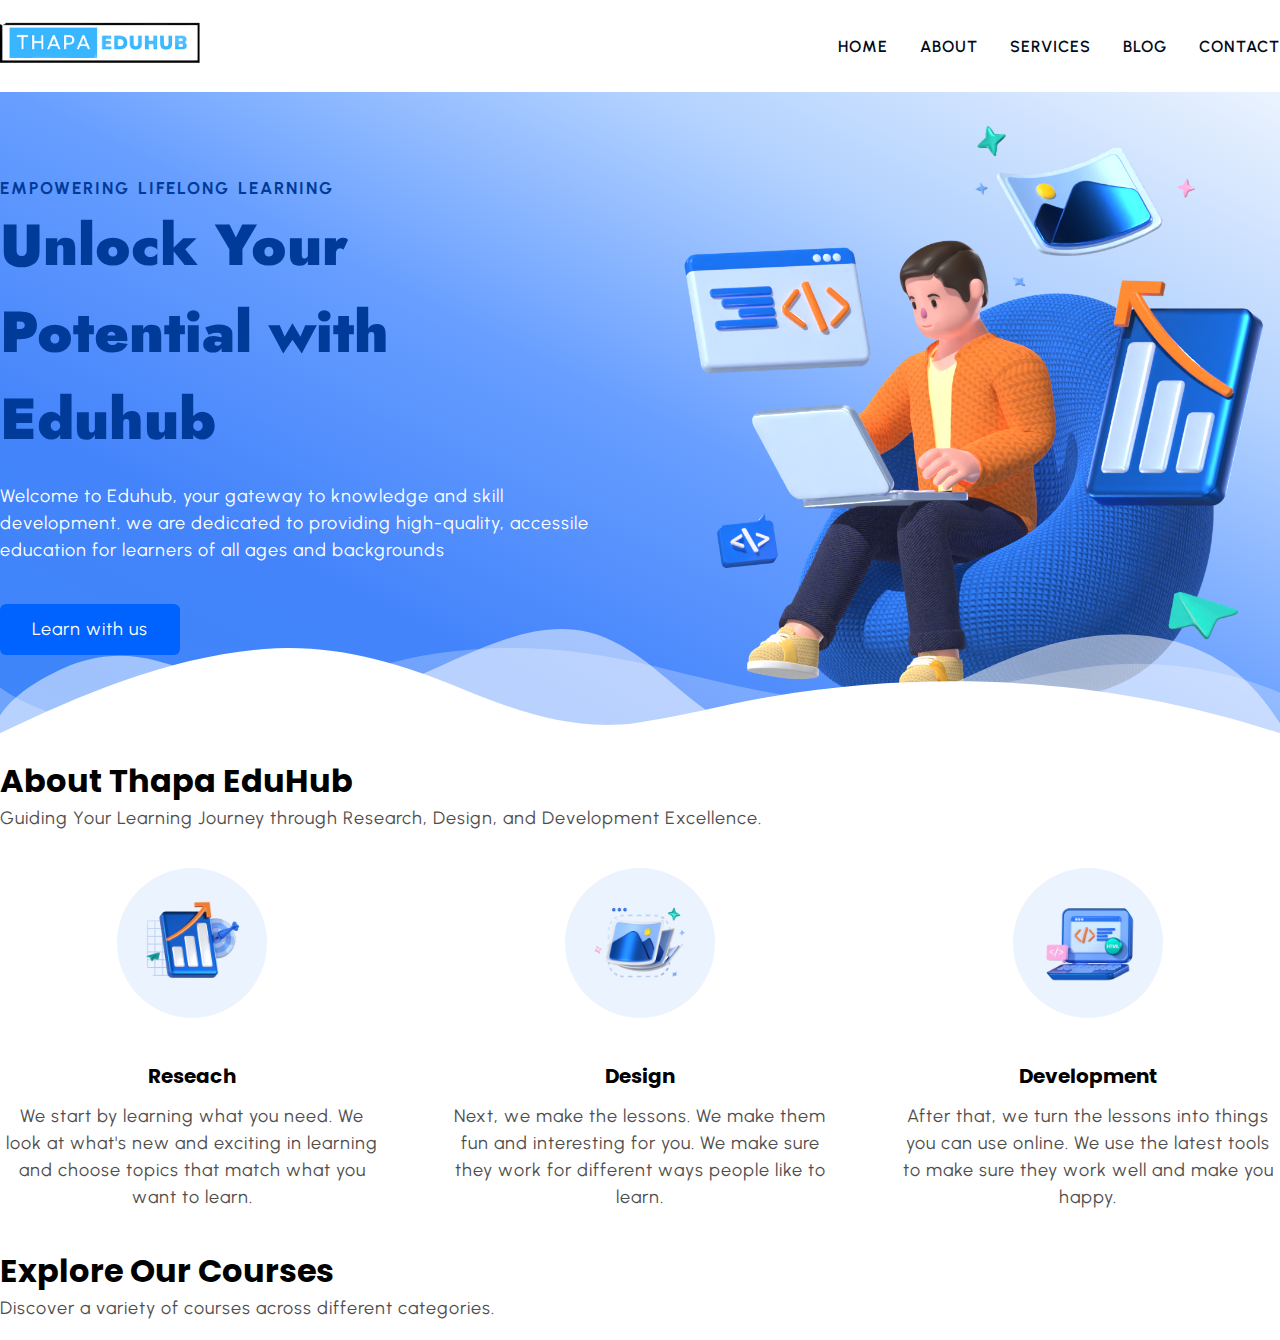
==== index.html @ 8317f64d "Eduhub - nav, main, about" ====
<!DOCTYPE html>
<html lang="en">
<head>
    <meta charset="UTF-8">
    <meta name="viewport" content="width=device-width, initial-scale=1.0">
    <title>Eduhub</title>
    <link rel="stylesheet" href="css/style.css">
</head>
<body>
    <!--Start Navbar-->
    <header class="section-navbar">
        <div class="container">
            <div class="navbar-brand">
                <a href="index.html">
                    <img src="./images/logo.png" alt="Eduhub" width="80%" height="auto">
                </a>
            </div>
            <nav class="navbar">
                <ul>
                    <li class="nav-item"><a class="nav-link" href="/">Home</a></li>
                    <li class="nav-item"><a class="nav-link" href="/">About</a></li>
                    <li class="nav-item"><a class="nav-link" href="/">Services</a></li>
                    <li class="nav-item"><a class="nav-link" href="/">Blog</a></li>
                    <li class="nav-item"><a class="nav-link" href="/">Contact</a></li>
                </ul>
            </nav>
        </div>
    </header>
    <!--End Navbar-->

    <!--Start Hero Section -->
    <main>
        <div class="section-hero">
            <div class="container grid grid-two--cols">
                <div class="section-hero--content">
                    <p class="hero-subheading">EMPOWERING LIFELONG LEARNING</p>
                    <h1 class="hero-heading">
                        Unlock Your Potential with Eduhub
                    </h1>
                    <p class="hero-para">
                        Welcome to Eduhub, your gateway to knowledge and skill development. we are dedicated to providing high-quality, accessile education for learners of all ages and backgrounds  
                    </p>
                    <div class="hero-btn">
                        <a href="services.html" class="btn btn-white">Learn with us</a>
                    </div>
                </div>
                <div class="section-hero--image">
                    <figure>
                        <img src="./images/main-hero.png" alt="a 3d character doing coding stuff">
                    </figure>
                </div>
            </div>
        </div>

        <div class="custom-shape-divider-bottom-1696162272">
            <svg
              data-name="Layer 1"
              xmlns="http://www.w3.org/2000/svg"
              viewBox="0 0 1200 120"
              preserveAspectRatio="none"
            >
              <path
                d="M0,0V46.29c47.79,22.2,103.59,32.17,158,28,70.36-5.37,136.33-33.31,206.8-37.5C438.64,32.43,512.34,53.67,583,72.05c69.27,18,138.3,24.88,209.4,13.08,36.15-6,69.85-17.84,104.45-29.34C989.49,25,1113-14.29,1200,52.47V0Z"
                opacity=".25"
                class="shape-fill"
              ></path>
              <path
                d="M0,0V15.81C13,36.92,27.64,56.86,47.69,72.05,99.41,111.27,165,111,224.58,91.58c31.15-10.15,60.09-26.07,89.67-39.8,40.92-19,84.73-46,130.83-49.67,36.26-2.85,70.9,9.42,98.6,31.56,31.77,25.39,62.32,62,103.63,73,40.44,10.79,81.35-6.69,119.13-24.28s75.16-39,116.92-43.05c59.73-5.85,113.28,22.88,168.9,38.84,30.2,8.66,59,6.17,87.09-7.5,22.43-10.89,48-26.93,60.65-49.24V0Z"
                opacity=".5"
                class="shape-fill"
              ></path>
              <path
                d="M0,0V5.63C149.93,59,314.09,71.32,475.83,42.57c43-7.64,84.23-20.12,127.61-26.46,59-8.63,112.48,12.24,165.56,35.4C827.93,77.22,886,95.24,951.2,90c86.53-7,172.46-45.71,248.8-84.81V0Z"
                class="shape-fill"
              ></path>
            </svg>
          </div>
    </main>
    <!--End Hero Section-->

    <!--Start about section-->
    <section class="section-about">
        <div class="container">
            <h2 class="section-commom-heading">About Thapa EduHub</h2>
            <p class="section-common-subheading">
                Guiding Your Learning Journey through Research, Design, and Development Excellence.
            </p>
        </div>

        <div class="container grid grid-three--cols">
            <div class="about-div">
                <div class="icon">
                    <img src="images\research.png" alt="eduhub research team">
                </div>
                <h3 class="section-common--title">Reseach</h3>
                <p>We start by learning what you need. We look at what's new and exciting in learning and choose topics that match what you want to learn.</p>
            </div>

            <div class="about-div">
                <div class="icon">
                    <img src="images\design.png" alt="eduhub design team">
                </div>
                <h3 class="section-common--title">Design</h3>
                <p>Next, we make the lessons. We make them fun and interesting for you. We make sure they work for different ways people like to learn.</p>
            </div>

            <div class="about-div">
                <div class="icon">
                    <img src="images\Coding.png" alt="eduhub dev team">
                </div>
                <h3 class="section-common--title">Development</h3>
                <p>After that, we turn the lessons into things you can use online. We use the latest tools to make sure they work well and make you happy.</p>
            </div>
        </div>
    </section>
    <!--End about section-->

    <!--Start courses section-->
    <section class="section-course">
        <div class="container">
            <h2 class="section-commom-heading">Explore Our Courses</h2>
            <p class="section-common-subheading">
                Discover a variety of courses across different categories.
            </p>
        </div>
    </section>
    <!--End courses section-->
</body>
</html>
---- css/style.css ----
@import url("https://fonts.googleapis.com/css2?family=Jost:wght@300;400;500;700;900&family=Poppins:wght@200;300;400;600&family=Quicksand:wght@300;400;500;600;700&family=Urbanist:wght@300;400;500;600;700;800;900&display=swap");
/* base rule  */

* {
  margin: 0;
  padding: 0;
  box-sizing: border-box;
  font-family: "Urbanist", sans-serif;
}

html {
  font-size: 62.5%;
  /* 1rem = 10px  */
  /* scroll-behavior: smooth; */
  /* scroll-snap-type: Y proximity; */
}

h1,
h2,
h3,
h4,
h5,
h6 {
  font-family: "Poppins", sans-serif;
}

p,
li,
a,
label {
  font-family: "Urbanist", sans-serif;
  font-size: 1.8rem;
  letter-spacing: 0.1rem;
  font-weight: 400;
  color: var(--para-color);
  line-height: 1.5;
}

a {
  text-decoration: none;
}

li {
  list-style: none;
}

/* theme */

:root {
  --main-color: #0062ff;
  --supporting-color: #ebf3fe;
  --font-color: #424242;
  /* --bg-color: #ffffff; */
  --bg-color: #f7fcff;
  --heading-color: #000a19;
  --hero-heading-color: #003b99;
  --white-color: #ffffff;
  --para-color: #504e4d;
  --bnt-hover-bg-color: #003b99;
  --btn-box-shadow: rgba(100, 100, 111, 0.2) 0px 7px 29px 0px;
  --footer-bg-color: #040d12;
}

/* layout */
.container{
  max-width: 142rem;
  margin: 0 auto;
  padding: 1.8rem 0;
}

.grid{
  display: grid;
}

.grid-two--cols{
  grid-template-columns: repeat(2,1fr);
}

.grid-three--cols{
  grid-template-columns: repeat(3,1fr);
}
/* module / reusable  */

.section-commom-heading{
  font-size: 3.2rem;
  font-weight: 700;
  text-transform: capitalize;
}

.section-commom-subheading{
  color: var(--heading-color);
}

.section-common--title{
  font-size: 2rem;
  margin: 4rem 0 1.2rem 0;
}

.btn{
  display: inline-block;
  padding:1.2rem 3.2rem;
  background-color: var(--main-color);
  color: var(--white-color);
  border-radius: 0.6rem;
}
/* states  */

.btn:hover {
  background-color: var(--bnt-hover-bg-color);
  cursor: pointer;
  box-shadow: var(--btn-box-shadow);
}

/***** navbar Section *****/
.section-navbar{
  width: 100%;
  box-shadow: rgba(0,0,0,0.05) 0px 6px 24px 0px, rgba(0,0,0,0.08) 0px 0px 0px 1px;
}

.section-navbar .container{
  display: flex;
  justify-content: space-between;
  align-items: center;
}

.section-navbar .navbar ul{
  display: flex;
  gap: 3.2rem;
  /* text-transform: capitalize; */
  & li a{
    color: var(--heading-color);
    text-transform: uppercase;
    font-weight: 600;
    font-size: 1.6rem;
    display: inline-block;
    position: relative;
    &::after{
      content: "";
      position: absolute;
      bottom: -0.3rem;
      left: 0;
      width: 0%;
      border-bottom: 0.2rem solid var(--main-color);
      transition: all 0.3s linear;
    }
  }

  & li a:hover::after{
    width: 100%;
  }
}
/* end navbar */


/* hero section */

main{
  position: relative;
  background-image: linear-gradient(
    to top right,
    #3d86fa,
    #4484fb,
    #679eff,
    #b3d2ff,
    #ebf3fe
  );
}

.section-hero .grid{
  align-items: center;
  gap: 6.4rem;
  
  & .hero-subheading{
    text-transform: uppercase;
    letter-spacing: 0.2rem;
    font-size: 1.7rem;
    word-spacing: 0.2rem;
    color: var(--hero-heading-color);
    font-weight: 700;
  }

  & .hero-heading{
    font-size: 5.8rem;
    font-family: "jost";
    line-height: 1.5;
    color: var(--hero-heading-color);
    font-weight: 900;
  }

  & .hero-para{
    color: var(--white-color);
    margin: 2rem 0 4rem 0;
  
  }
}
.section-hero--image img{
  width: 100%;
  height: auto;
  transform: scaleX(-1);
}

/* shape divider */
.custom-shape-divider-bottom-1696162272 {
  position: absolute;
  bottom: 0;
  left: 0;
  width: 100%;
  overflow: hidden;
  line-height: 0;
  transform: rotate(180deg);
}

.custom-shape-divider-bottom-1696162272 svg {
  position: relative;
  display: block;
  width: calc(100% + 1.3px);
  height: 12rem;
}

.custom-shape-divider-bottom-1696162272 .shape-fill {
  fill: #ffffff;
}
/* end shape divider */
/* end hero section */

/* about section  */

.section-about .grid{
  gap: 6.4rem;
}

.section-about .about-div{
  text-align: center;
}
.section-about img{
  padding: 2.4rem;
  background-color: var(--supporting-color);
  width: 15rem;
  height: auto;
  border-radius: 50%;
  transition: all 0.3s linear;
}

.about-div .icon:hover > img{
  transform: rotate(360deg);
  background: linear-gradient(to right, #0575e6, #021b79);
}
/* end about section  */
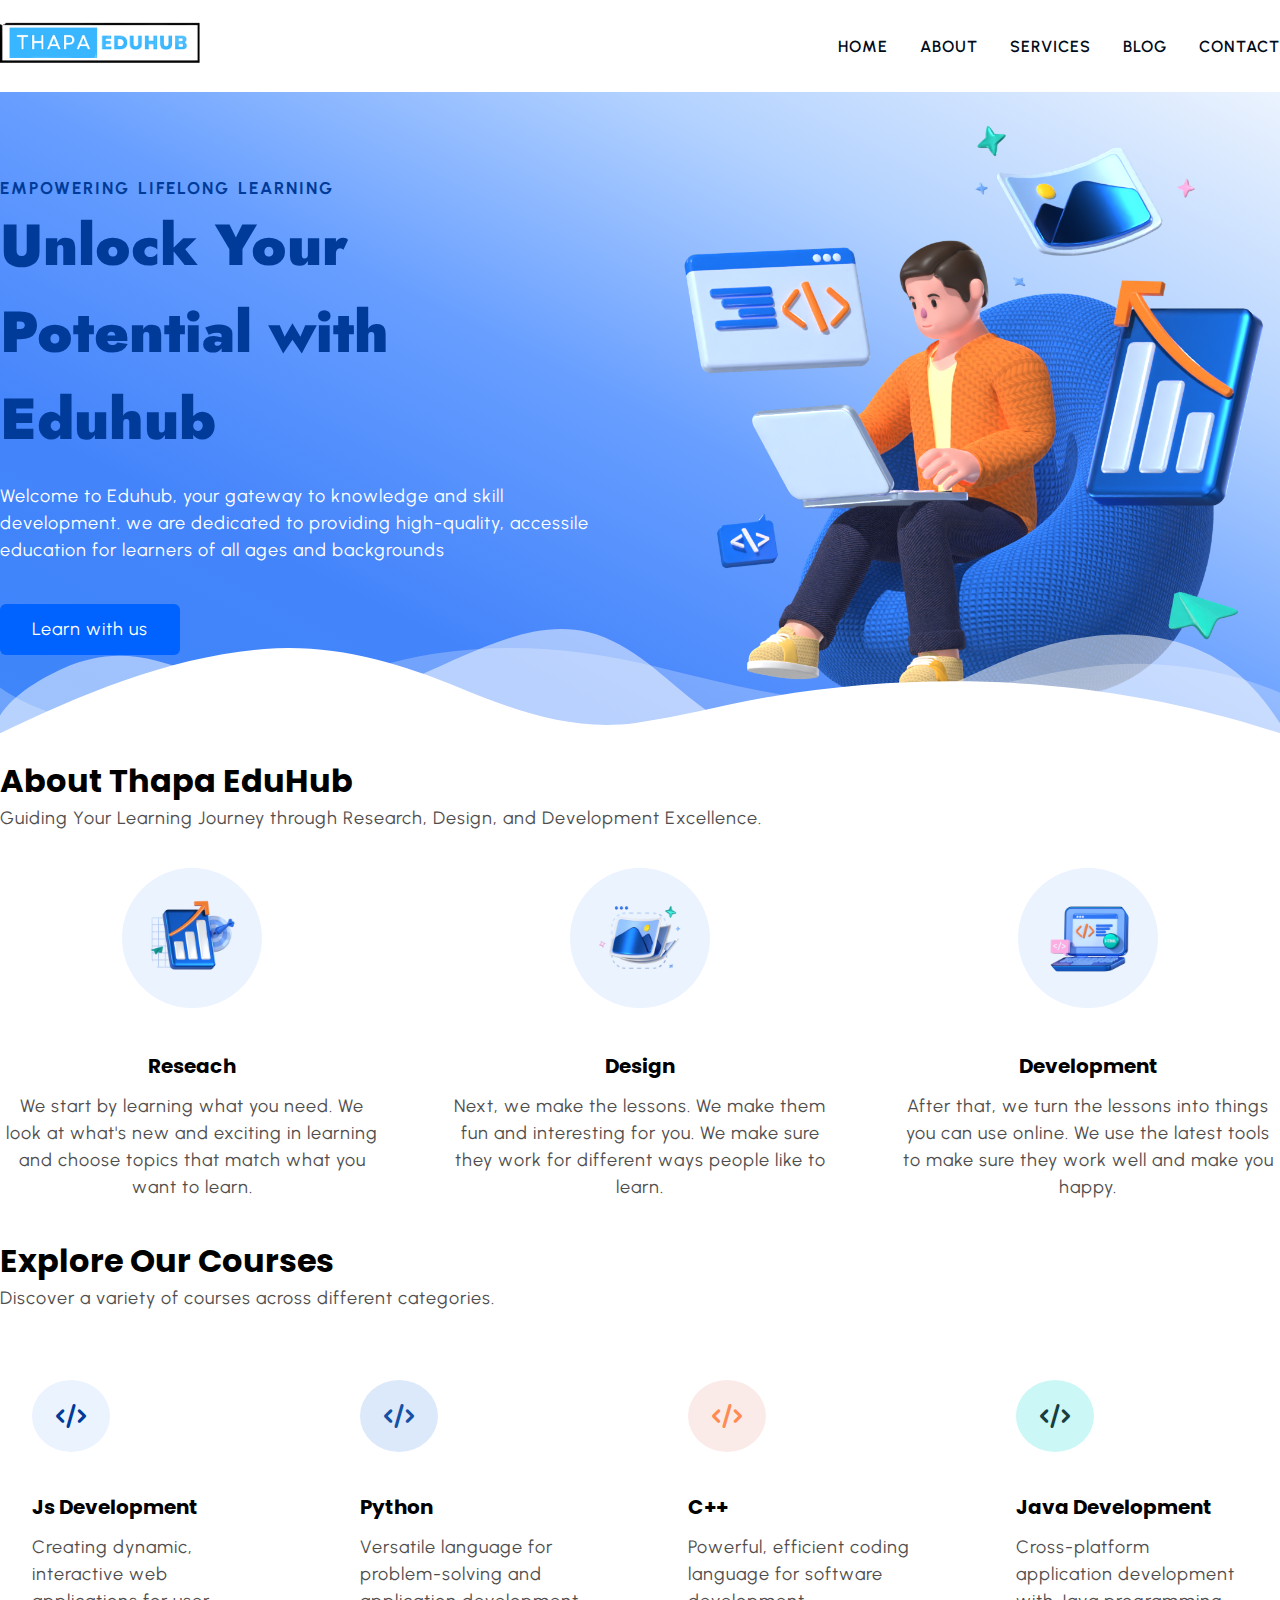
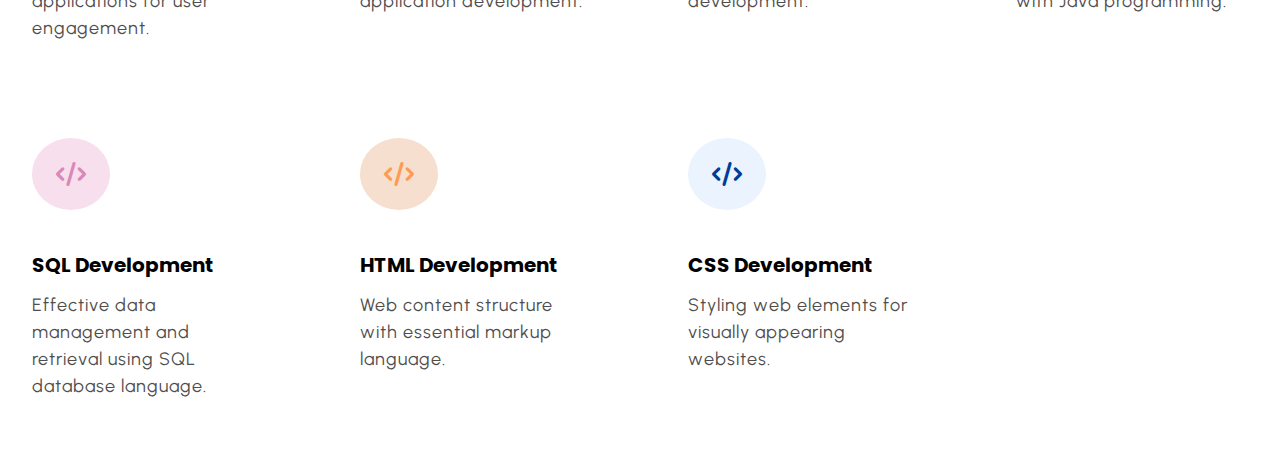
==== commit 31b2bc4c: "course section" ====
--- a/index.html
+++ b/index.html
@@ -5,6 +5,13 @@
     <meta name="viewport" content="width=device-width, initial-scale=1.0">
     <title>Eduhub</title>
     <link rel="stylesheet" href="css/style.css">
+    <link
+      rel="stylesheet"
+      href="https://cdnjs.cloudflare.com/ajax/libs/font-awesome/6.0.0/css/all.min.css"
+      integrity="sha512-9usAa10IRO0HhonpyAIVpjrylPvoDwiPUiKdWk5t3PyolY1cOd4DSE0Ga+ri4AuTroPR5aQvXU9xC6qOPnzFeg=="
+      crossorigin="anonymous"
+      referrerpolicy="no-referrer"
+    />
 </head>
 <body>
     <!--Start Navbar-->
@@ -123,6 +130,64 @@
                 Discover a variety of courses across different categories.
             </p>
         </div>
+
+        <div class="container grid grid-four--cols">
+            <div class="course-div">
+                <div class="icon">
+                    <i class="fa-solid fa-code"></i>
+                </div>
+                <h3 class="section-common--title">Js Development</h3>
+                <p>Creating dynamic, interactive web applications for user engagement.</p>
+            </div>
+
+            <div class="course-div">
+                <div class="icon">
+                    <i class="fa-solid fa-code"></i>
+                </div>
+                <h3 class="section-common--title">Python</h3>
+                <p>Versatile language for problem-solving and application development.</p>
+            </div>
+
+            <div class="course-div">
+                <div class="icon">
+                    <i class="fa-solid fa-code"></i>
+                </div>
+                <h3 class="section-common--title">C++</h3>
+                <p>Powerful, efficient coding language for software development.</p>
+            </div>
+
+            <div class="course-div">
+                <div class="icon">
+                    <i class="fa-solid fa-code"></i>
+                </div>
+                <h3 class="section-common--title">Java Development</h3>
+                <p>Cross-platform application development with Java programming.</p>
+            </div>
+
+            <div class="course-div">
+                <div class="icon">
+                    <i class="fa-solid fa-code"></i>
+                </div>
+                <h3 class="section-common--title">SQL Development</h3>
+                <p>Effective data management and retrieval using SQL database language.</p>
+            </div>
+
+            <div class="course-div">
+                <div class="icon">
+                    <i class="fa-solid fa-code"></i>
+                </div>
+                <h3 class="section-common--title">HTML Development</h3>
+                <p>Web content structure with essential markup language.</p>
+            </div>
+
+            <div class="course-div">
+                <div class="icon">
+                    <i class="fa-solid fa-code"></i>
+                </div>
+                <h3 class="section-common--title">CSS Development</h3>
+                <p>Styling web elements for visually appearing websites.</p>
+            </div>
+        </div>
     </section>
     <!--End courses section-->
 </body>
--- a/css/style.css
+++ b/css/style.css
@@ -79,6 +79,10 @@
 .grid-three--cols{
   grid-template-columns: repeat(3,1fr);
 }
+
+.grid-four--cols{
+  grid-template-columns: repeat(4,1fr);
+}
 /* module / reusable  */
 
 .section-commom-heading{
@@ -94,6 +98,14 @@
 .section-common--title{
   font-size: 2rem;
   margin: 4rem 0 1.2rem 0;
+}
+
+.fa-solid {
+  padding: 2.4rem;
+  background-color: var(--supporting-color);
+  font-size: 2.4rem;
+  border-radius: 50%;
+  color: var(--hero-heading-color);
 }
 
 .btn{
@@ -224,7 +236,6 @@
 /* end hero section */
 
 /* about section  */
-
 .section-about .grid{
   gap: 6.4rem;
 }
@@ -235,7 +246,7 @@
 .section-about img{
   padding: 2.4rem;
   background-color: var(--supporting-color);
-  width: 15rem;
+  width: 14em;
   height: auto;
   border-radius: 50%;
   transition: all 0.3s linear;
@@ -245,4 +256,45 @@
   transform: rotate(360deg);
   background: linear-gradient(to right, #0575e6, #021b79);
 }
-/* end about section  */+/* end about section  */   
+
+/* Course section */
+
+.section-course .grid{
+  gap: 3.2rem;
+}
+
+.section-course .course-div{
+  padding: 3.2rem;
+}
+
+.section-course .course-div:hover{
+  box-shadow: var(--btn-box-shadow);
+}
+
+.course-div:nth-child(2) .icon .fa-solid{
+  color: #68bf9b;
+  background-color:#e7f6ef;
+}
+
+.course-div:nth-child(3) .icon .fa-solid{
+  color: #ff8b52;
+  background-color:#fbebe8;
+}
+.course-div:nth-child(4) .icon .fa-solid{
+  color: #183d3d;
+  background-color:#ccf7f7;
+}
+.course-div:nth-child(5) .icon .fa-solid{
+  color: #d988b9;
+  background-color: rgb(247, 223, 238);
+}
+.course-div:nth-child(6) .icon .fa-solid{
+  color: #ff9b50;
+  background-color:#f6dfce;
+}
+.course-div:nth-child(2) .icon .fa-solid{
+  color: #1450a3;
+  background-color:#dce9fa;
+}
+/* end Course section */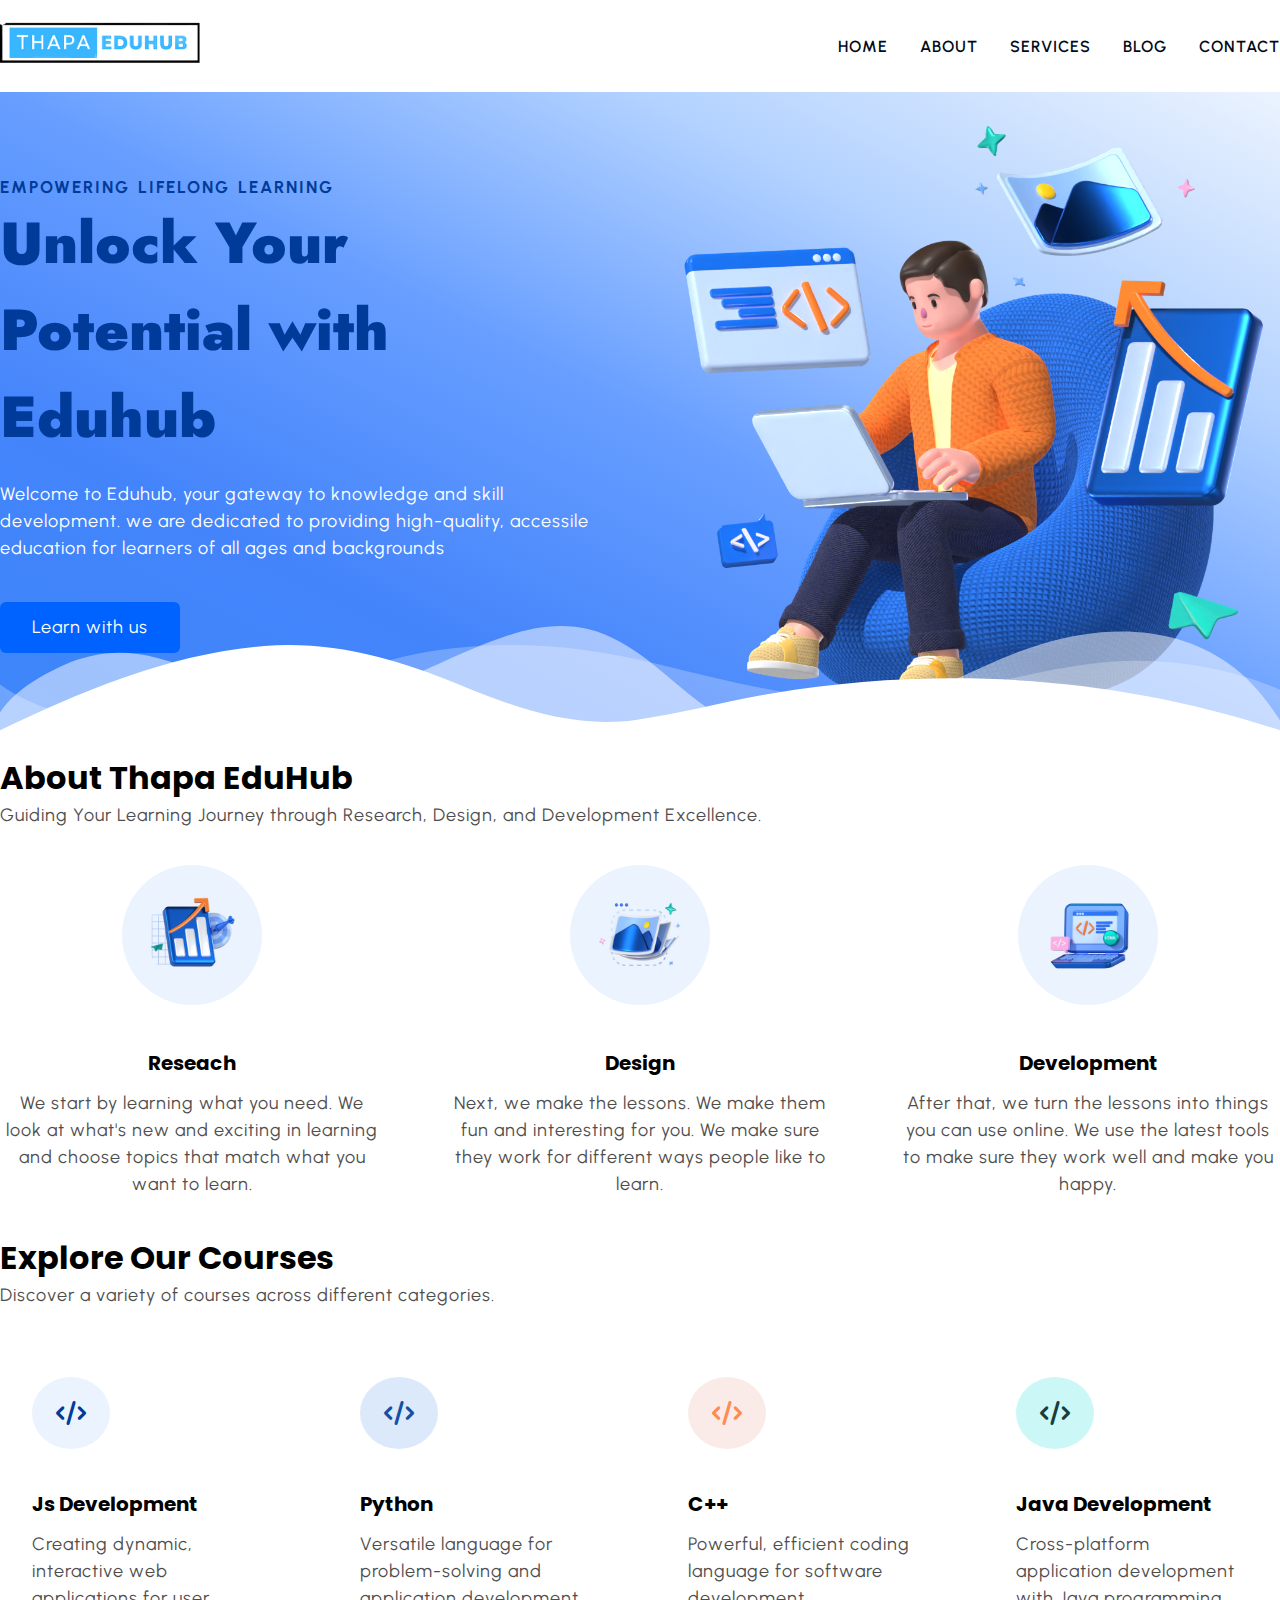
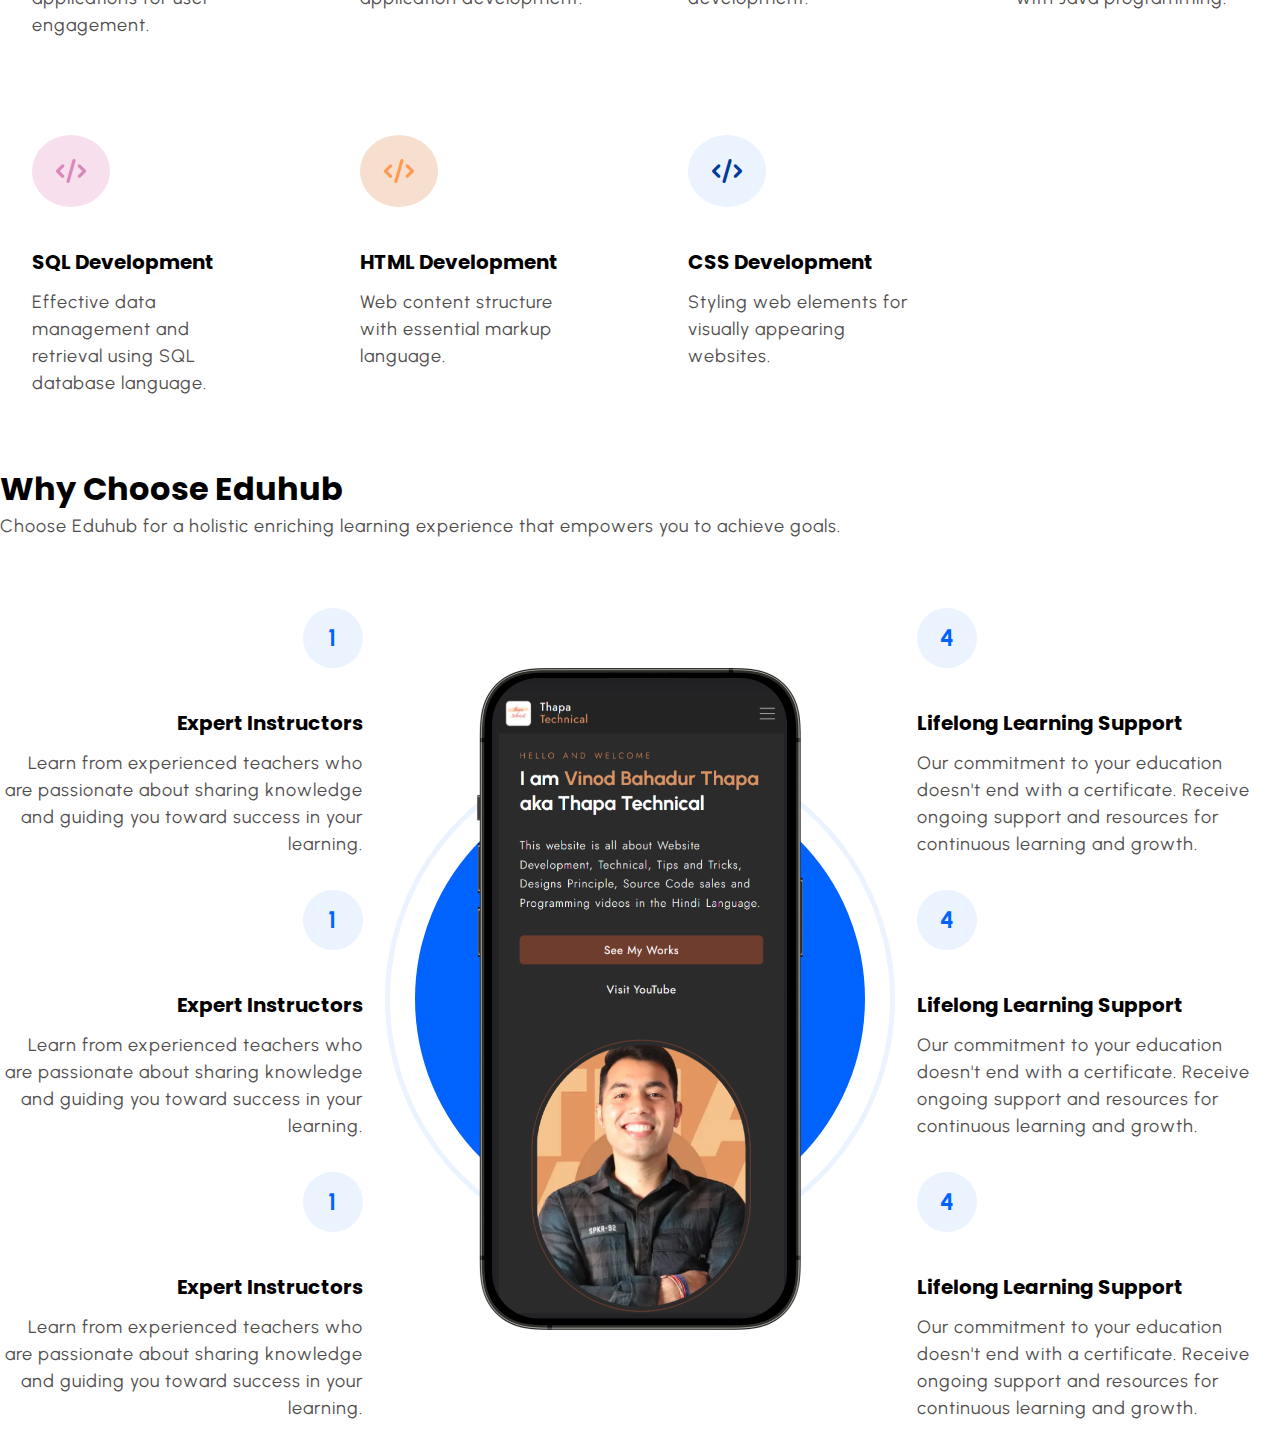
==== commit a898810f: "why to choose section" ====
--- a/index.html
+++ b/index.html
@@ -190,5 +190,79 @@
         </div>
     </section>
     <!--End courses section-->
+
+    <!--start why choose section-->
+    <section class="section-why--choose">
+        <div class="container">
+            <h2 class="section-commom-heading">Why Choose Eduhub</h2>
+            <p class="section-common-subheading">
+                Choose Eduhub for a holistic enriching learning experience that empowers you to achieve goals.
+            </p>
+        </div>
+
+        <div class="container grid grid-three--cols">
+            <div class="choose-left--div text-align--right">
+                <div class="why-choose--div">
+                    <p class="common-text--highlight">1</p>
+                    <h3 class="section-common--title">Expert Instructors</h3>
+                    <p>
+                        Learn from experienced teachers who are passionate about sharing knowledge and guiding you toward success in your learning.
+                    </p>
+                </div>
+
+                <div class="why-choose--div">
+                    <p class="common-text--highlight">1</p>
+                    <h3 class="section-common--title">Expert Instructors</h3>
+                    <p>
+                        Learn from experienced teachers who are passionate about sharing knowledge and guiding you toward success in your learning.
+                    </p>
+                </div>
+
+                <div class="why-choose--div">
+                    <p class="common-text--highlight">1</p>
+                    <h3 class="section-common--title">Expert Instructors</h3>
+                    <p>
+                        Learn from experienced teachers who are passionate about sharing knowledge and guiding you toward success in your learning.
+                    </p>
+                </div>
+            </div>
+
+            <!--center part of image -->
+
+            <div class="choose-center--div">
+                <figure>
+                    <img src="./images/mobile.png" alt="official image">
+                </figure>
+            </div>
+
+            <!-- right side of the content -->
+            <div class="choose-right--div text-align--left">
+                <div class="why-choose--div">
+                    <p class="common-text--highlight">4</p>
+                    <h3 class="section-common--title">Lifelong Learning Support</h3>
+                    <p>
+                        Our commitment to your education doesn't end with a certificate. Receive ongoing support and resources for continuous learning and growth.
+                    </p>
+                </div>
+
+                <div class="why-choose--div">
+                    <p class="common-text--highlight">4</p>
+                    <h3 class="section-common--title">Lifelong Learning Support</h3>
+                    <p>
+                        Our commitment to your education doesn't end with a certificate. Receive ongoing support and resources for continuous learning and growth.
+                    </p>
+                </div>
+
+                <div class="why-choose--div">
+                    <p class="common-text--highlight">4</p>
+                    <h3 class="section-common--title">Lifelong Learning Support</h3>
+                    <p>
+                        Our commitment to your education doesn't end with a certificate. Receive ongoing support and resources for continuous learning and growth.
+                    </p>
+                </div>
+            </div>
+        </div>
+        </section>
+    <!--End why choose section-->
 </body>
 </html>--- a/css/style.css
+++ b/css/style.css
@@ -297,4 +297,98 @@
   color: #1450a3;
   background-color:#dce9fa;
 }
-/* end Course section */+/* end Course section */
+
+/* why choose section */
+
+.section-why--choose .grid{
+  gap: 9.6rem;
+}
+
+.why-choose--div{
+  margin-top: 3.2rem;
+}
+
+.section-why--choose .text-align--right .why-choose--div{
+  display: flex;
+  flex-direction: column;
+  justify-content: start;
+  align-items: end;
+  text-align: right;
+}
+
+.common-text--highlight{
+  width: 6rem;
+  aspect-ratio: 1;
+  background-color: var(--supporting-color);
+  color: var(--main-color);
+  display: flex;
+  justify-content: center;
+  align-items: center;
+  font-size: 2.4rem;
+  font-weight: 700;
+  border-radius: 50%;
+}
+
+.choose-center--div img{
+  width: 90%;
+  height: auto;
+}
+
+.choose-center--div, figure{
+  display: flex;
+  justify-content: center;
+  align-items: center;
+  position: relative;
+}
+
+.choose-center--div figure:before, .choose-center--div figure::after{
+  content: "";
+  position: absolute;
+  top: 50%;
+  left: 50%;
+  transform: translate(-50%, -50%);
+  background-color: var(--main-color);
+  width: 45rem;
+  /* aspect-ratio: 1; */
+  height: 45rem;
+  border-radius: 50%;
+  z-index: -1;
+  
+}
+
+.choose-center--div figure::before{
+  animation: circle 5s linear infinite;
+}
+
+@keyframes circle{
+  0%{
+    background-color: #b3d0ff;
+  }
+
+  25%{
+    background-color: #80b1ff;
+  }
+
+  50%{
+    background-color: #4d91ff;
+  }
+
+  75%{
+    background-color: #99c0ff;
+  }
+
+  100%{
+    background-color: #3381ff;
+  }
+ 
+}
+
+.choose-center--div figure::after{
+  width: 50rem;
+  height: 50rem;
+  background-color: transparent;
+  z-index: -2;
+  border: 0.5rem solid var(--supporting-color);
+}
+/* end why choose section */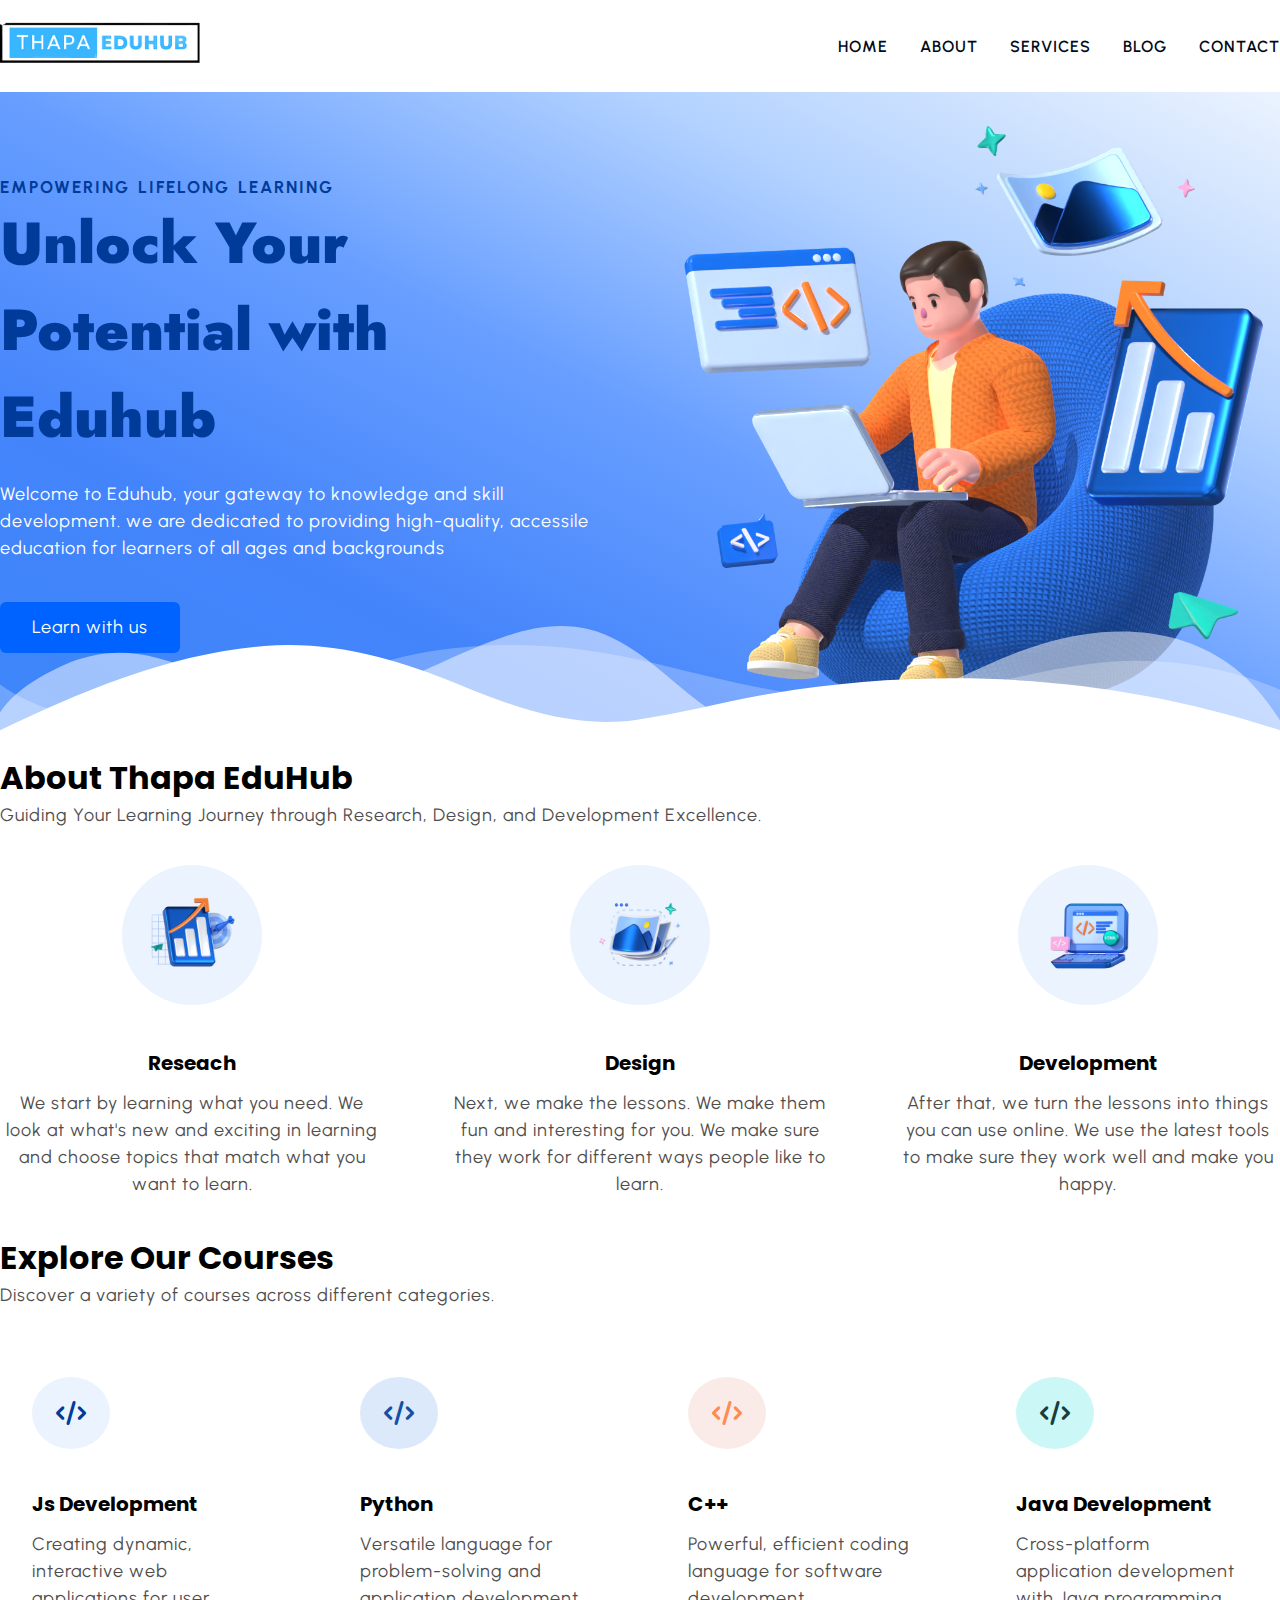
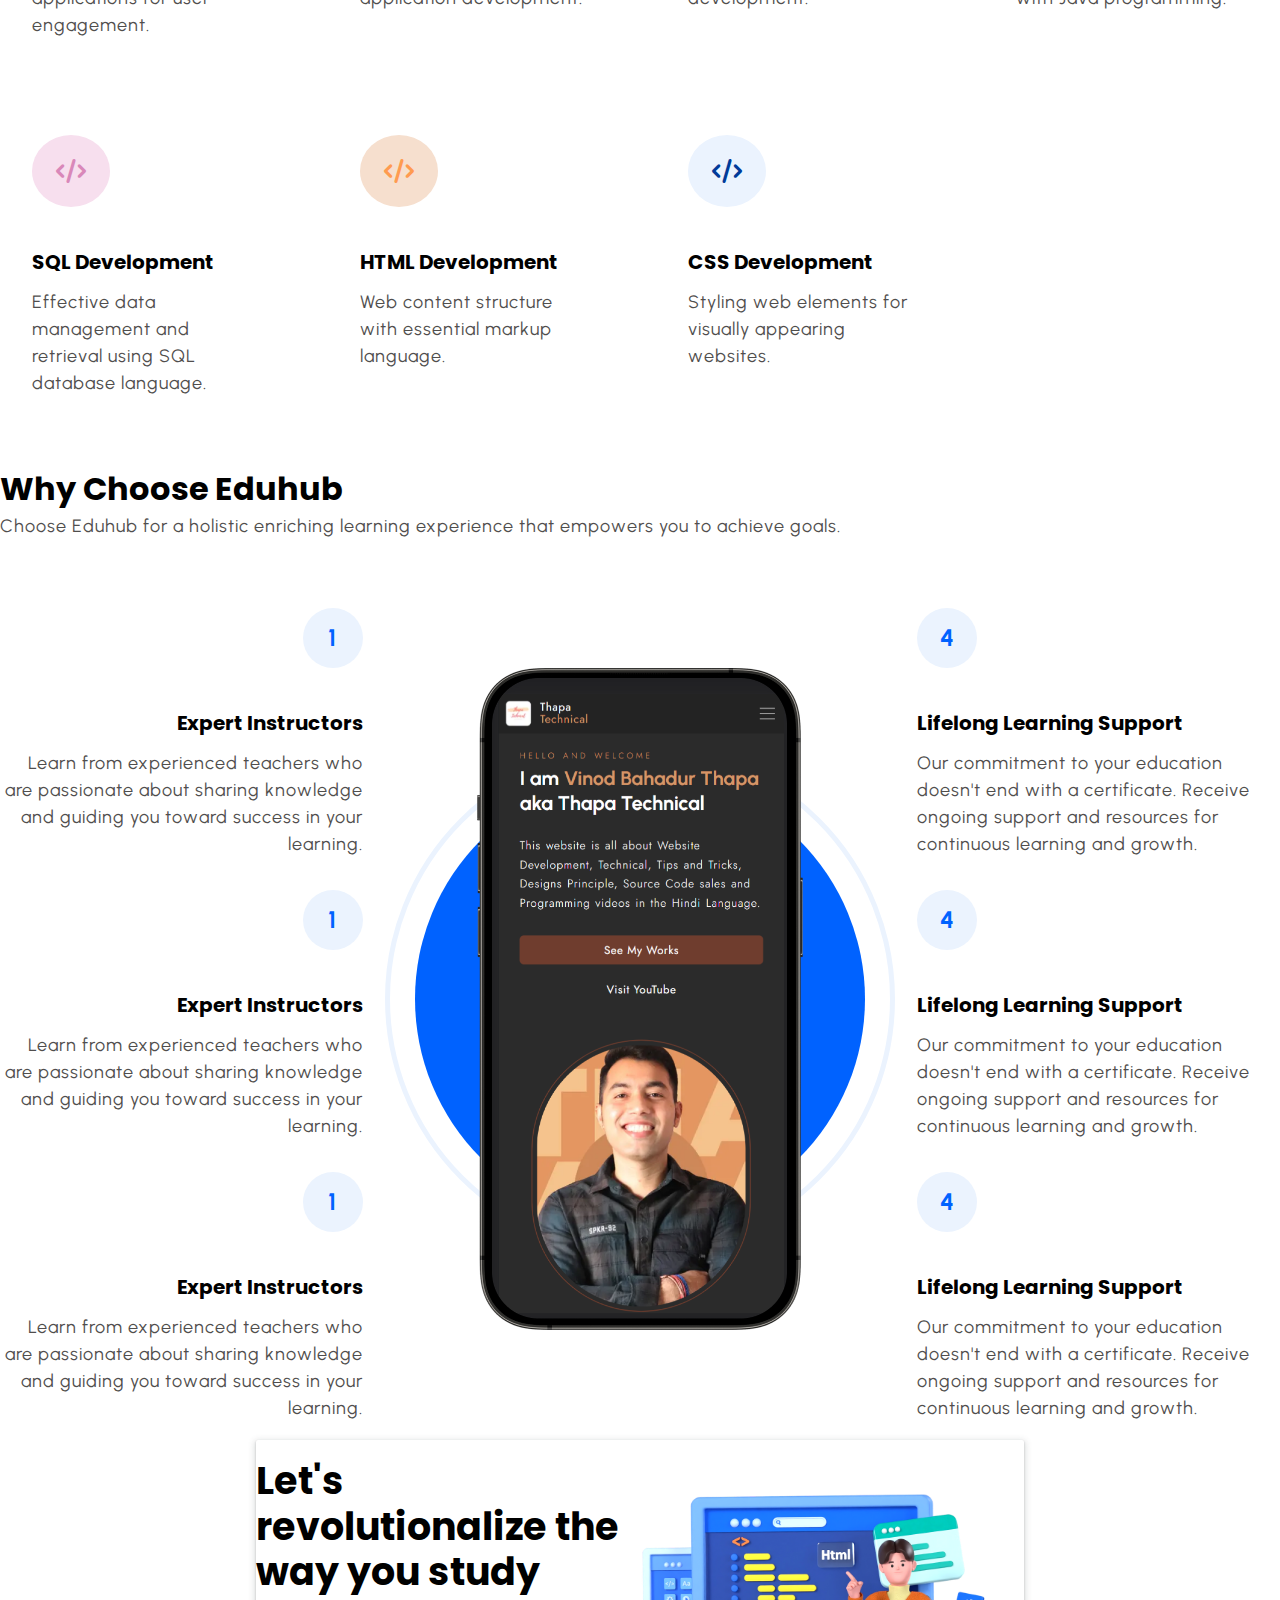
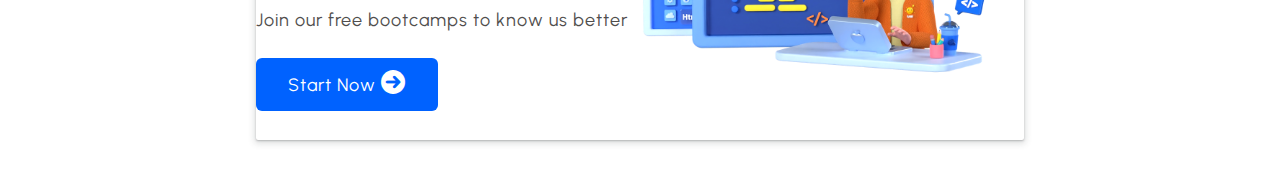
==== commit b2d82646: "section-contact homepage" ====
--- a/index.html
+++ b/index.html
@@ -264,5 +264,24 @@
         </div>
         </section>
     <!--End why choose section-->
+    
+    <!-- start contact home page -->
+     <div class="section-contact-homepage" id="section-contact-homepage">
+        <div class="container grid grid-two--cols">
+            <div class="contact-content">
+                <h2 class="contact-title">Let's revolutionalize the way you study</h2>
+                <p>Join our free bootcamps to know us better</p>
+                <div class="btn">
+                    <a href="contact.html">
+                        Start now <i class="fa-solid fa-arrow-circle-right"></i>
+                    </a>
+                </div>
+            </div>
+            <div class="contact-img">
+                <img src="images/main.png" alt="guy doing coding">
+            </div>
+        </div>
+     </div>
+    <!-- end contact home page -->
 </body>
 </html>--- a/css/style.css
+++ b/css/style.css
@@ -391,4 +391,44 @@
   z-index: -2;
   border: 0.5rem solid var(--supporting-color);
 }
-/* end why choose section */+/* end why choose section */
+
+/* contact home section */
+.section-contact-homepage{
+  width: 60%;
+  height: 30rem;
+  margin: 0 auto ;
+  box-shadow: rgba(60,64,67,0.3) 0px 1px 2px 0px, rgba(60,64,67,0.15) 0px 2px 6px 2px;
+  margin-bottom: 5rem;
+  border-radius: 0.2rem;
+
+  & .grid{
+    align-items: center;
+  }
+}
+
+.contact-title{
+  font-size: 3.8rem;
+  line-height: 1.2
+}
+
+.contact-content p{
+  margin: 1.2rem 0 2.4rem 0;
+}
+
+.section-contact-homepage a{
+  color: var(--white-color);
+  text-transform: capitalize;
+}
+
+.section-contact-homepage .fa-solid{
+  padding: 0;
+  color: var(--white-color);
+  background-color: var(--main-color);
+}
+
+.section-contact-homepage img{
+  width: 90%;
+  height: auto;
+}
+/* end contact home section */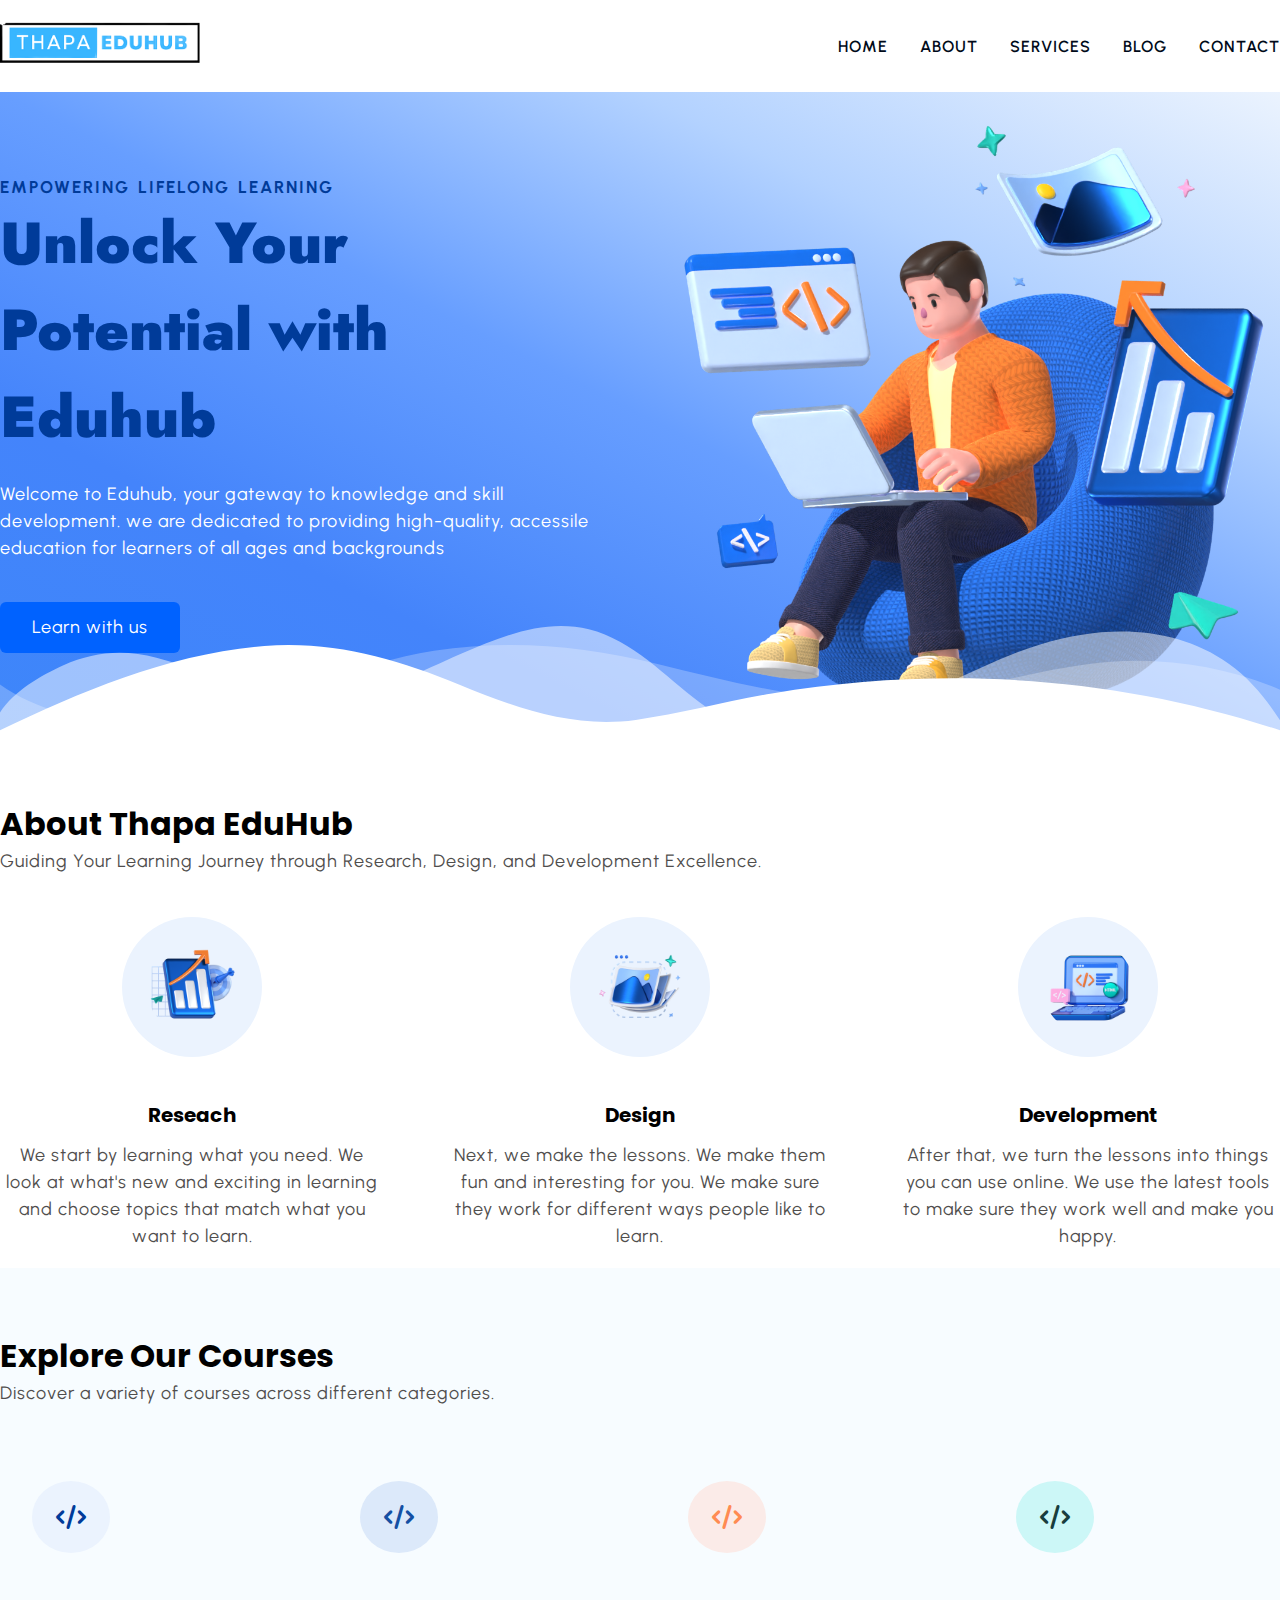
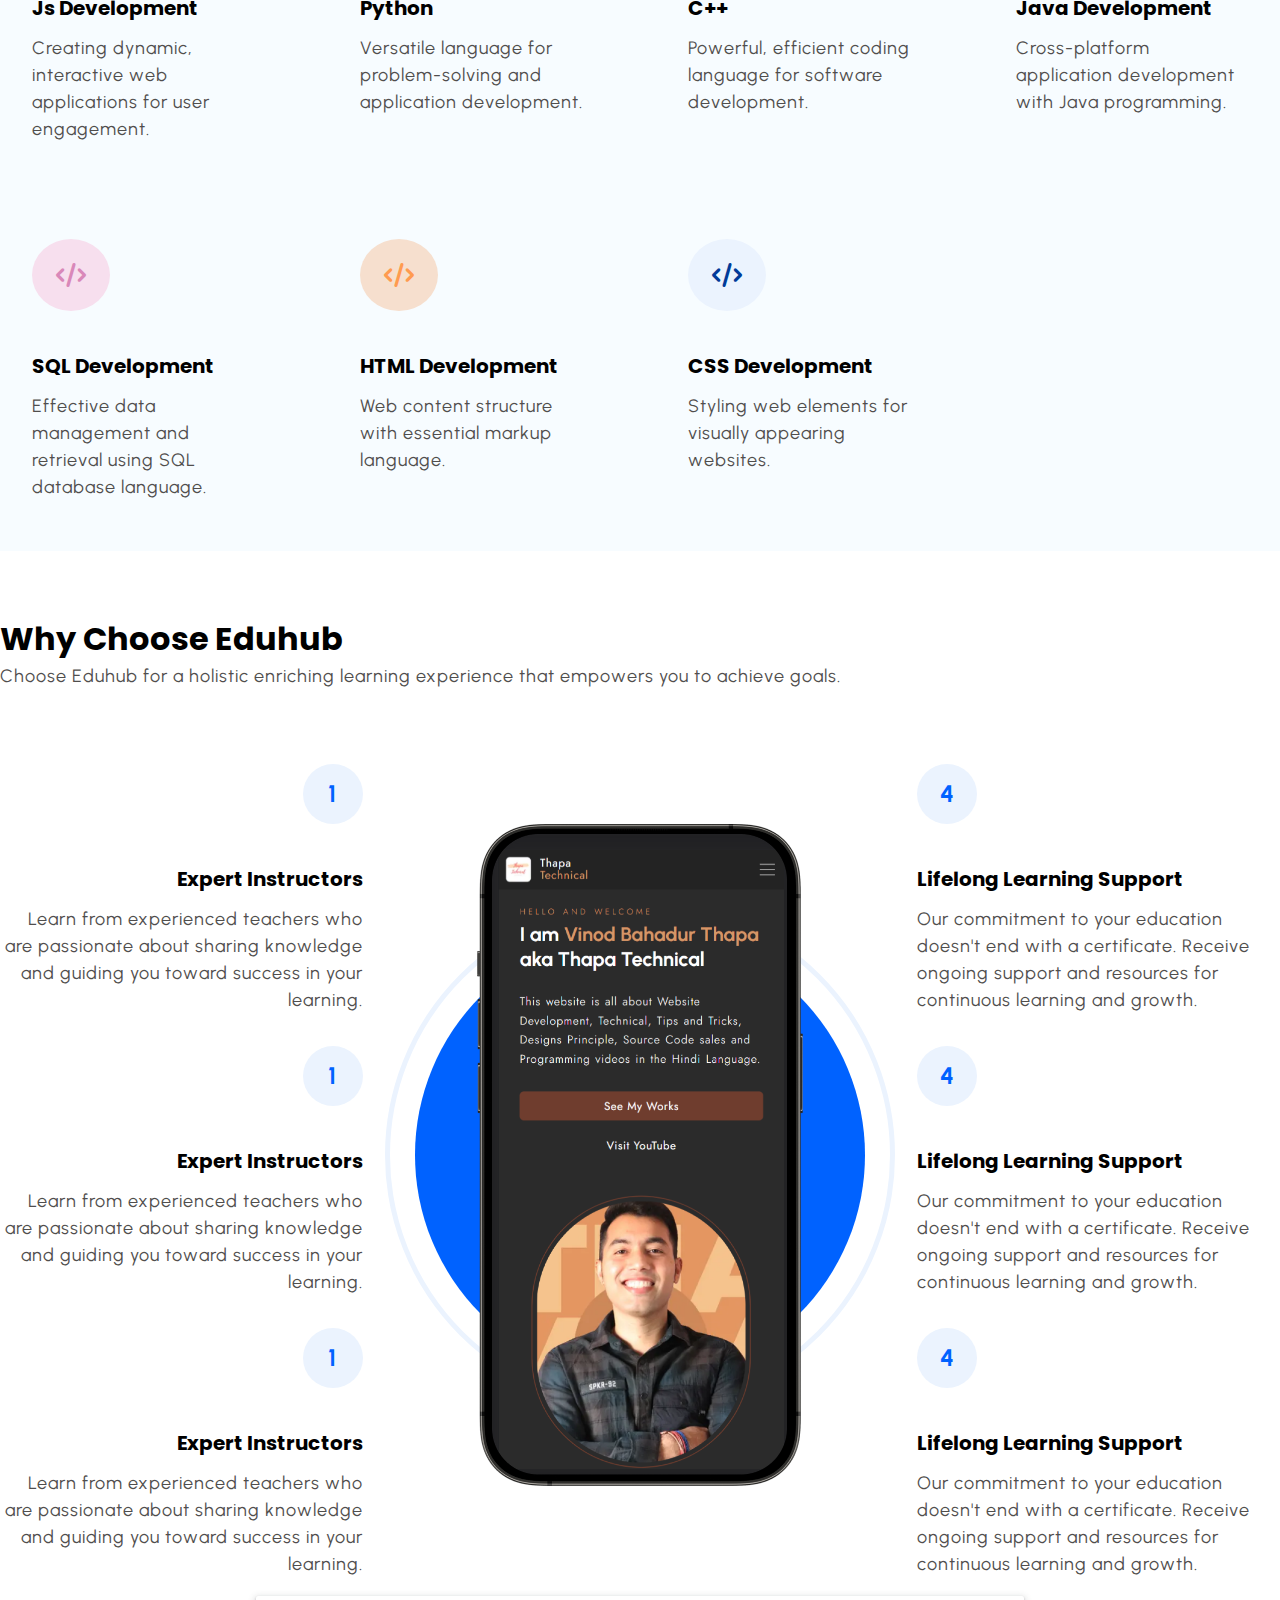
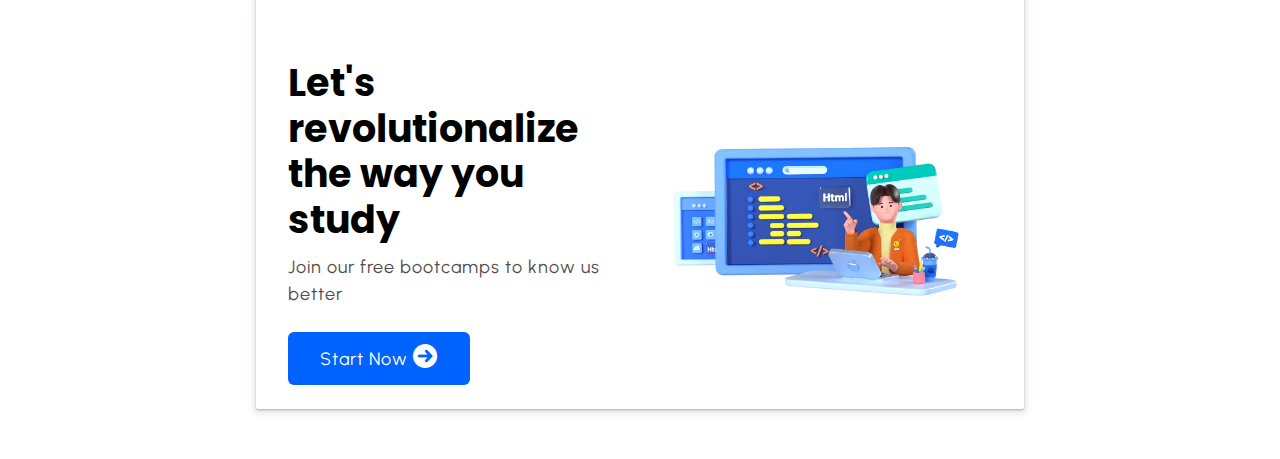
==== commit 9891c773: "complete section-contact homepage" ====
--- a/index.html
+++ b/index.html
@@ -266,7 +266,7 @@
     <!--End why choose section-->
     
     <!-- start contact home page -->
-     <div class="section-contact-homepage" id="section-contact-homepage">
+     <div class="section-contact--homepage" id="section-contact--homepage">
         <div class="container grid grid-two--cols">
             <div class="contact-content">
                 <h2 class="contact-title">Let's revolutionalize the way you study</h2>
--- a/css/style.css
+++ b/css/style.css
@@ -66,6 +66,14 @@
   max-width: 142rem;
   margin: 0 auto;
   padding: 1.8rem 0;
+}
+
+.section-about .container:first-child,
+.section-blog .container:first-child,
+.section-course .container:first-child,
+.section-contact--homepage .container:first-child,
+.section-why--choose .container:first-child{
+  padding: 6.4rem 0 2.4rem 0;
 }
 
 .grid{
@@ -260,6 +268,9 @@
 
 /* Course section */
 
+.section-course{
+  background-color: var(--bg-color);
+}
 .section-course .grid{
   gap: 3.2rem;
 }
@@ -394,16 +405,18 @@
 /* end why choose section */
 
 /* contact home section */
-.section-contact-homepage{
+.section-contact--homepage{
   width: 60%;
-  height: 30rem;
+  min-height: 30rem;
   margin: 0 auto ;
   box-shadow: rgba(60,64,67,0.3) 0px 1px 2px 0px, rgba(60,64,67,0.15) 0px 2px 6px 2px;
   margin-bottom: 5rem;
   border-radius: 0.2rem;
+  padding: 0 3.2rem;
 
   & .grid{
     align-items: center;
+    gap: 6.4rem;
   }
 }
 
@@ -416,18 +429,18 @@
   margin: 1.2rem 0 2.4rem 0;
 }
 
-.section-contact-homepage a{
+.section-contact--homepage a{
   color: var(--white-color);
   text-transform: capitalize;
 }
 
-.section-contact-homepage .fa-solid{
+.section-contact--homepage .fa-solid{
   padding: 0;
   color: var(--white-color);
   background-color: var(--main-color);
 }
 
-.section-contact-homepage img{
+.section-contact--homepage img{
   width: 90%;
   height: auto;
 }
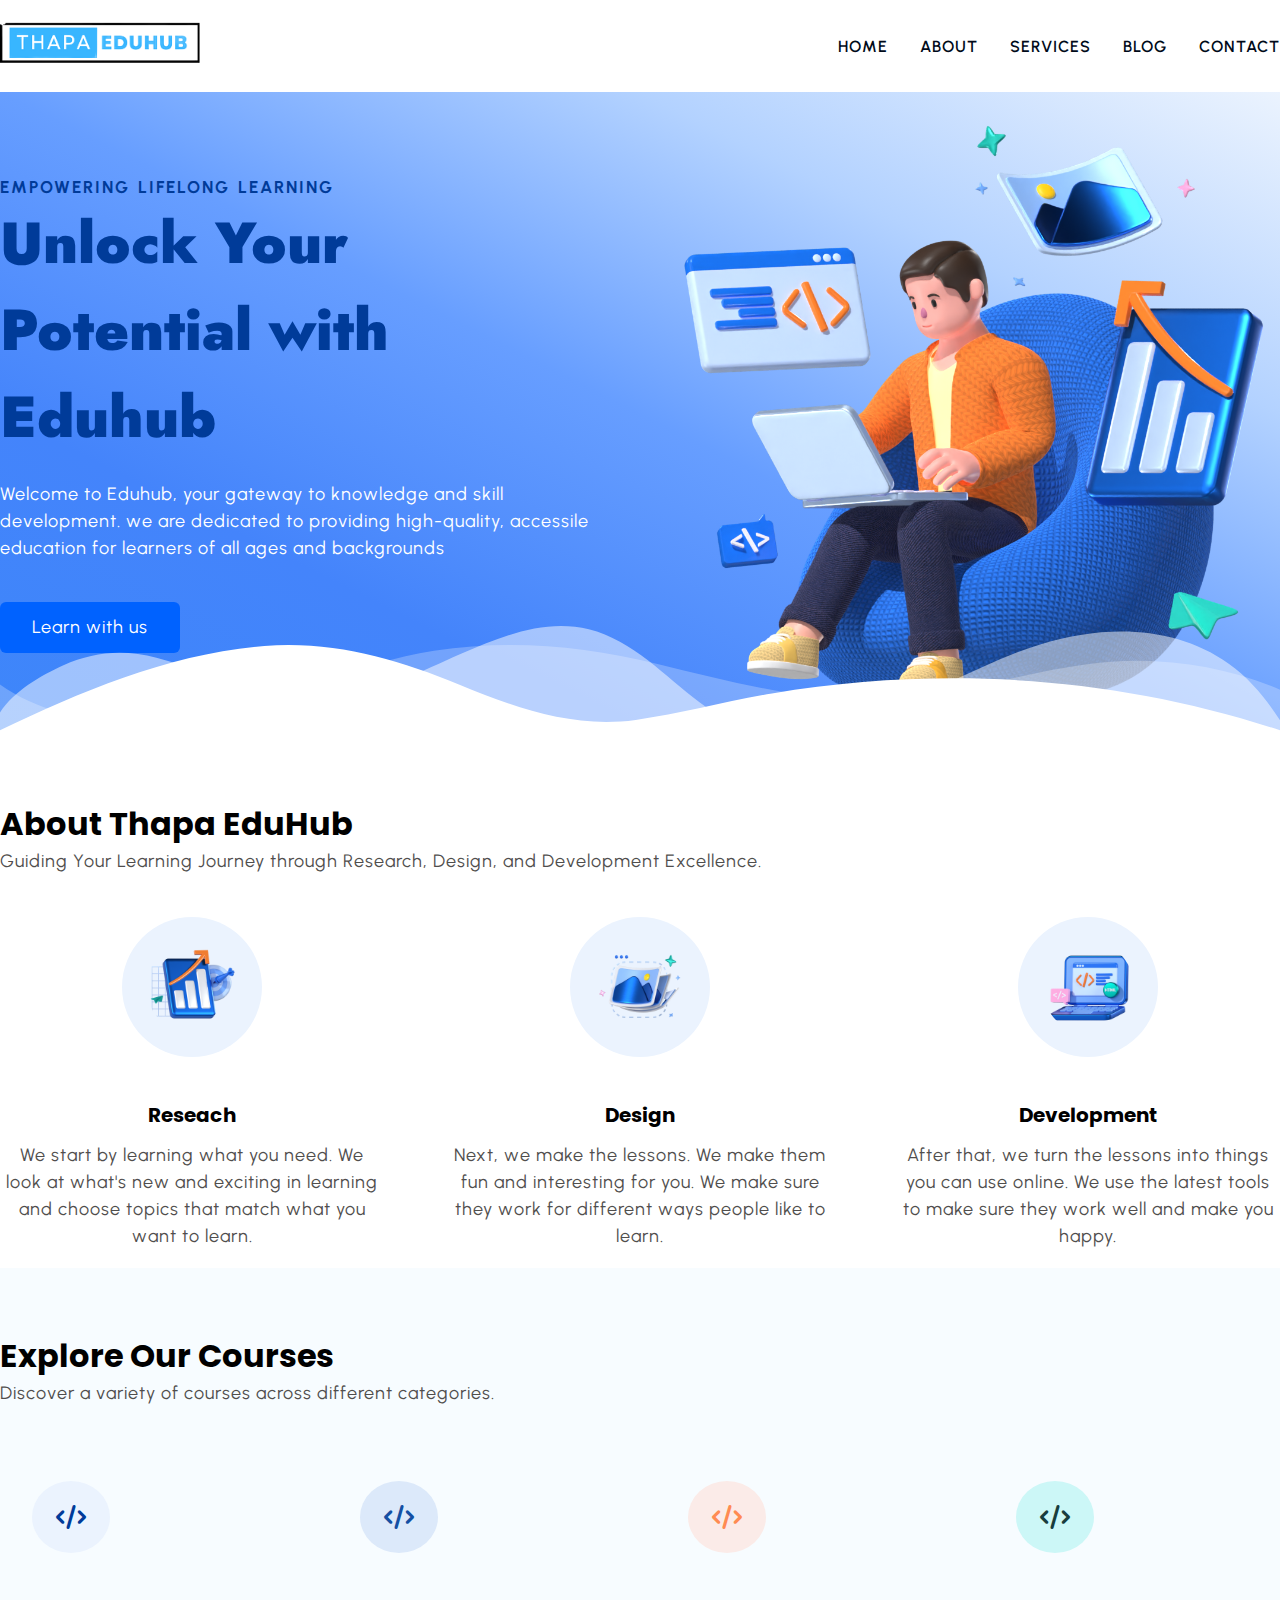
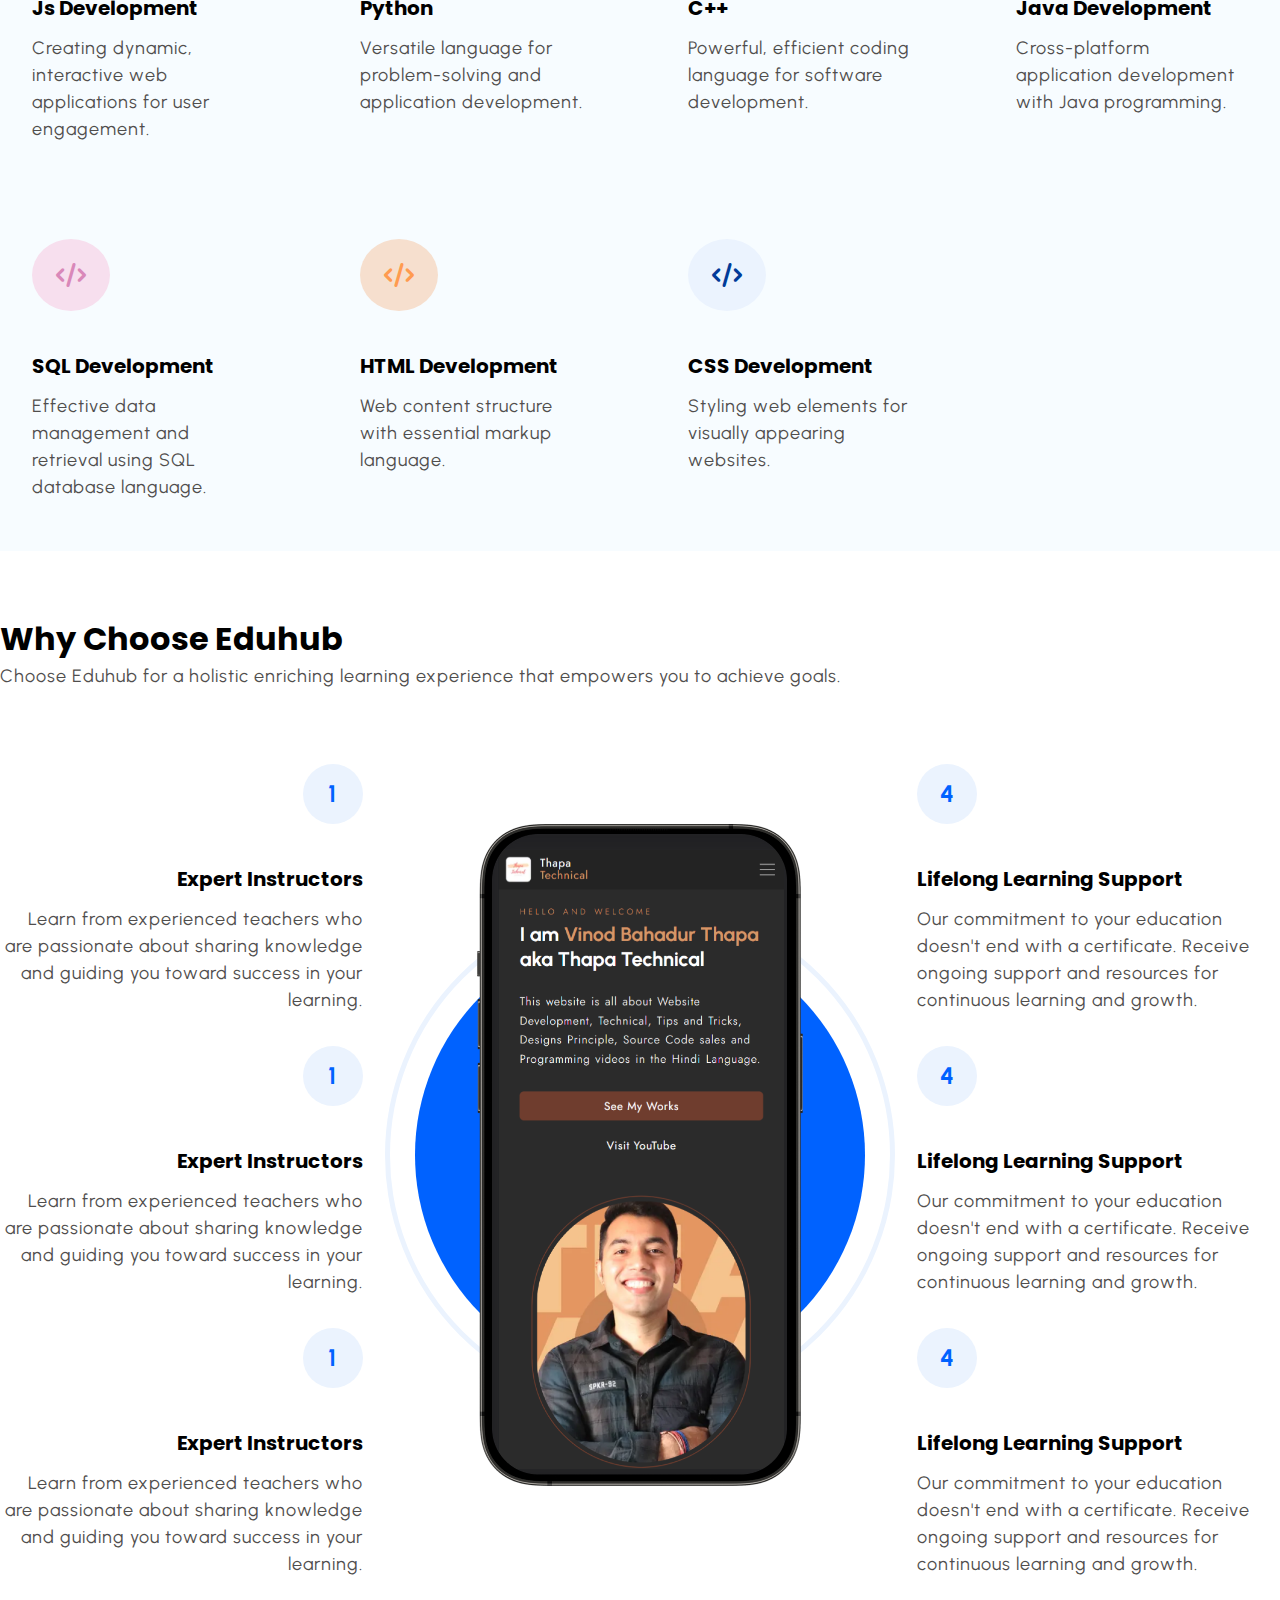
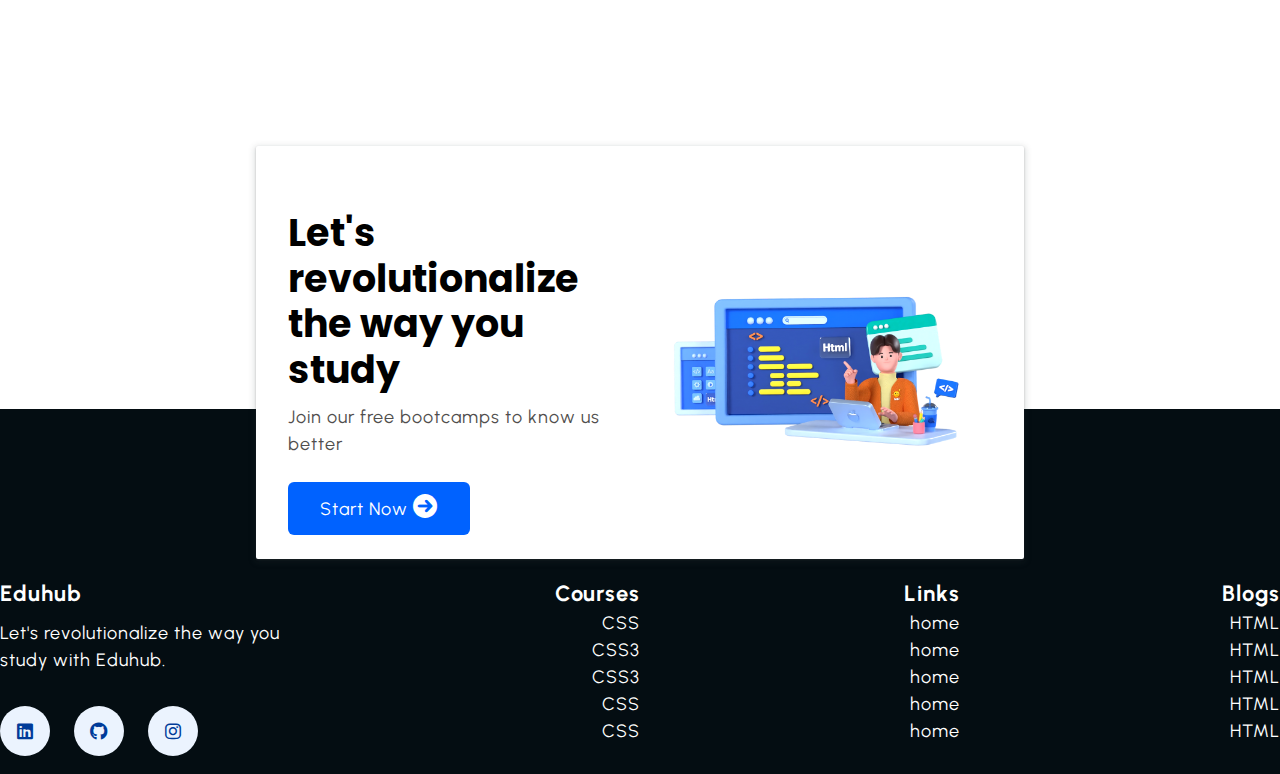
==== commit 3e869498: "footer" ====
--- a/index.html
+++ b/index.html
@@ -283,5 +283,64 @@
         </div>
      </div>
     <!-- end contact home page -->
+
+    <!-- footer section -->
+     <footer>
+        <div class="container grid grid-four--cols">
+            <div class="footer-1--div">
+                <div class="logo-brand">
+                    <a href="index.html" class="footer-subheading">Eduhub</a>
+                </div>
+                <p>Let's revolutionalize the way you study with Eduhub.</p>
+    
+            <div class="social-footer--icons">
+                <a href="www.linkedin.com/in/vanshu778" target="_blank"><i class="fa-brands fa-linkedin"></i></a>
+    
+                <a href="github.com/vanshu778" target="_blank"><i class="fa-brands fa-github"></i></a>
+    
+                <a href="instagram.com/vanshu778" target="_blank"><i class="fa-brands fa-instagram"></i></a>
+            </div>
+        </div>
+    
+        <div class="footer-2--div">
+            <p class="footer-subheading">Courses</p>
+                <ul>
+                    <li><a href="index.html">CSS</a></li>
+                    <li><a href="index.html">CSS3</a></li>
+                    <li><a href="index.html">CSS3</a></li>
+                    <li><a href="index.html">CSS</a></li>
+                    <li><a href="index.html">CSS</a></li>
+                </ul>
+            
+        </div>
+    
+        <div class="footer-3--div">
+            <p class="footer-subheading">Links</p>
+                <ul>
+                    <li><a href="index.html">home</a></li>
+                    <li><a href="index.html">home</a></li>
+                    <li><a href="index.html">home</a></li>
+                    <li><a href="index.html">home</a></li>
+                    <li><a href="index.html">home</a></li>
+                </ul>
+            
+        </div>
+    
+        <div class="footer-4--div">
+            <p class="footer-subheading">Blogs</p>
+                <ul>
+                    <li><a href="index.html">HTML</a></li>
+                    <li><a href="index.html">HTML</a></li>
+                    <li><a href="index.html">HTML</a></li>
+                    <li><a href="index.html">HTML</a></li>
+                    <li><a href="index.html">HTML</a></li>
+                </ul>
+            
+        </div>
+    
+         </div>
+     </footer>
+     
+     <!-- end footer section -->
 </body>
 </html>--- a/css/style.css
+++ b/css/style.css
@@ -410,10 +410,13 @@
   min-height: 30rem;
   margin: 0 auto ;
   box-shadow: rgba(60,64,67,0.3) 0px 1px 2px 0px, rgba(60,64,67,0.15) 0px 2px 6px 2px;
-  margin-bottom: 5rem;
   border-radius: 0.2rem;
   padding: 0 3.2rem;
-
+  position: relative;
+  bottom: -15rem;
+  z-index: 1;
+  /* margin-bottom: -15rem; */
+  background-color: var(--white-color);
   & .grid{
     align-items: center;
     gap: 6.4rem;
@@ -444,4 +447,55 @@
   width: 90%;
   height: auto;
 }
-/* end contact home section */+/* end contact home section */
+
+/* footer section */
+footer{
+  background-color: var(--footer-bg-color);
+  padding-top: 15rem;
+}
+
+footer *{
+  color: var(--white-color);
+}
+
+footer .grid{
+  text-align: right;
+}
+
+.footer-subheading{
+  font-size: 2.2rem;
+  font-weight: 700;
+}
+
+.footer-1--div p{
+  margin:1rem 0 3.2rem 0;
+}
+
+.footer-1--div{
+  text-align: left;
+  & .social-footer--icons{
+    display: flex;
+    gap: 2.4rem;
+
+    & .fa-brands{
+      width: 5rem;
+      aspect-ratio: 1;
+      background-color: var(--supporting-color);
+      color: var(--bnt-hover-bg-color);
+      border-radius: 50%;
+      display: flex;
+      justify-content: center;
+      align-items: center;
+      transition: all 0.3s linear;
+
+      &:hover{
+        color: var(--supporting-color);
+        background-color: var(--bnt-hover-bg-color);
+        rotate: 360deg;
+      }
+  }
+
+  }
+}
+/* end footer section */